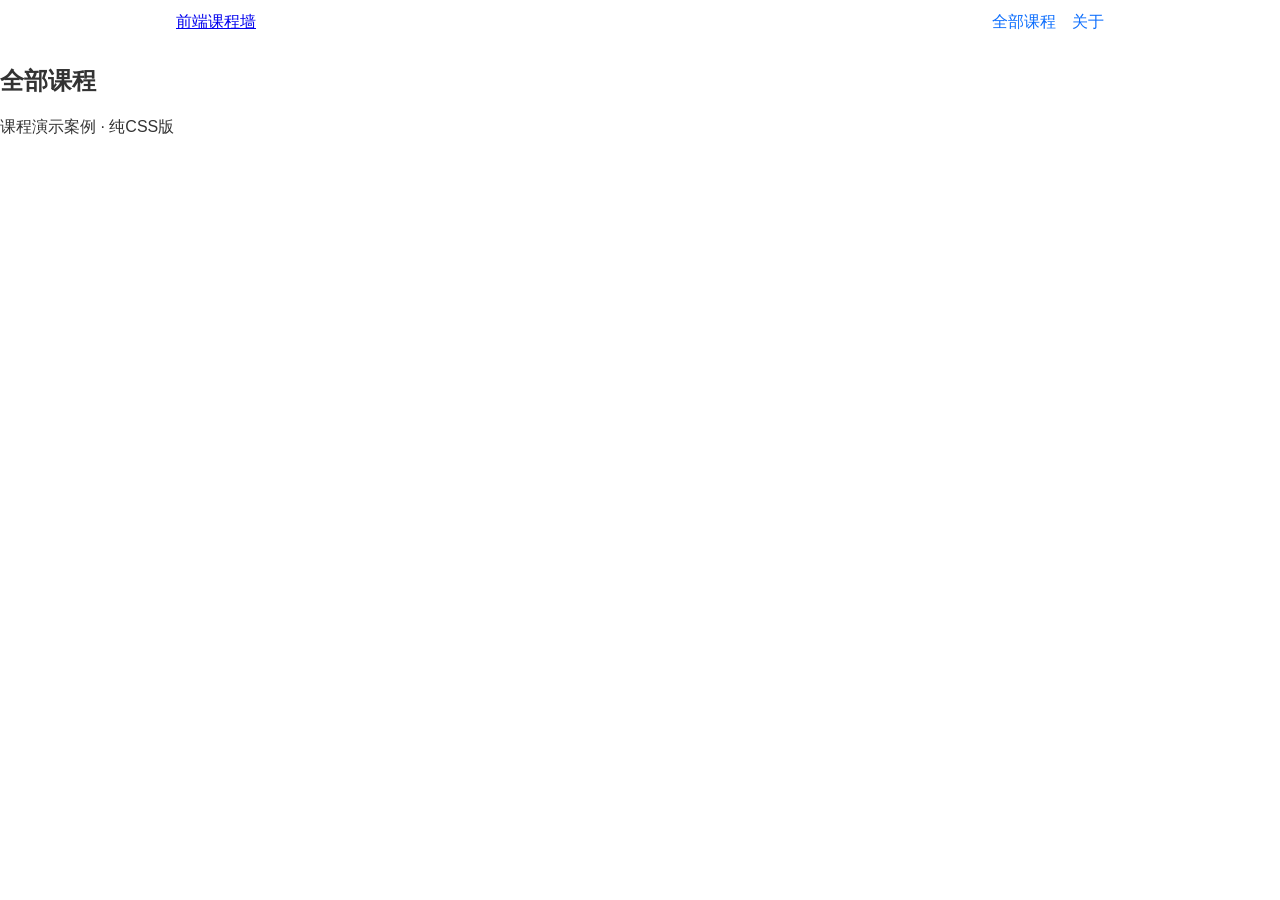
==== index.html @ dcce3821 "添加课程展示页结构与Flex导航" ====
<!DOCTYPE html>
<html lang="zh-CN">
<head>
  <meta charset="UTF-8">
  <meta name="viewport" content="width=device-width, initial-scale=1.0">
  <title>课程展示</title>
  <link rel="stylesheet" href="css/courses.css">
</head>
<body>
  <header class="site-header">
    <div class="nav-wrap">
      <a class="logo" href="#">前端课程墙</a>
      <nav class="main-nav">
        <a href="#courses">全部课程</a>
        <a href="#about">关于</a>
      </nav>
    </div>
  </header>
  <main>
    <section id="courses">
      <h2>全部课程</h2>
      <div class="card-grid">
        <!-- 卡片下一步填 -->
      </div>
    </section>
  </main>
  <footer><p>课程演示案例 · 纯CSS版</p></footer>
</body>
</html>
---- css/courses.css ----
* { box-sizing: border-box; }

body {
  font-family: "Microsoft YaHei", sans-serif;
  margin: 0;
  color: #333;
}

.nav-wrap {
  max-width: 960px;
  margin: 0 auto;
  padding: 12px 16px;
  display: flex;
  justify-content: space-between;
  align-items: center;
  flex-wrap: wrap;
  gap: 8px;
}

.main-nav {
  display: flex;
  gap: 16px;
}

.main-nav a { text-decoration: none; color: #0d6efd; }
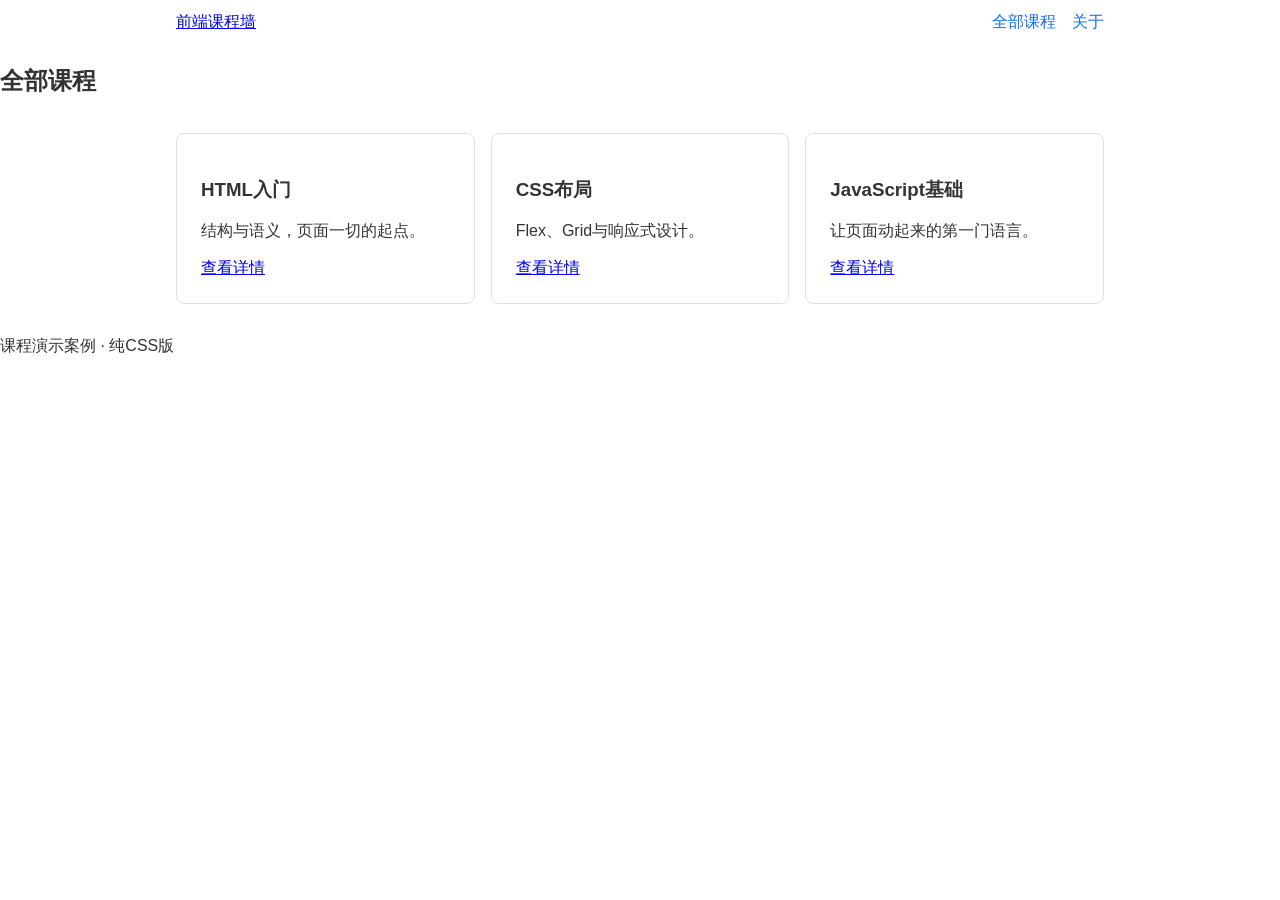
==== commit e3055f5a: "添加Grid卡片墙与响应式断点" ====
--- a/index.html
+++ b/index.html
@@ -19,8 +19,23 @@
   <main>
     <section id="courses">
       <h2>全部课程</h2>
-      <div class="card-grid">
-        <!-- 卡片下一步填 -->
+     <div class="card-grid">
+  <article class="course-card">
+    <h3>HTML入门</h3>
+    <p>结构与语义，页面一切的起点。</p>
+    <a href="#">查看详情</a>
+  </article>
+  <article class="course-card">
+    <h3>CSS布局</h3>
+    <p>Flex、Grid与响应式设计。</p>
+    <a href="#">查看详情</a>
+  </article>
+  <article class="course-card">
+    <h3>JavaScript基础</h3>
+    <p>让页面动起来的第一门语言。</p>
+    <a href="#">查看详情</a>
+  </article>
+</div>
       </div>
     </section>
   </main>
--- a/css/courses.css
+++ b/css/courses.css
@@ -23,3 +23,21 @@
 }
 
 .main-nav a { text-decoration: none; color: #0d6efd; }
+.card-grid {
+  max-width: 960px;
+  margin: 0 auto;
+  padding: 16px;
+  display: grid;
+  grid-template-columns: repeat(auto-fit, minmax(260px, 1fr));
+  gap: 16px;
+}
+
+.course-card {
+  border: 1px solid #dee2e6;
+  border-radius: 8px;
+  padding: 16px;
+}
+
+@media (min-width: 992px) {
+  .course-card { padding: 24px; }
+}
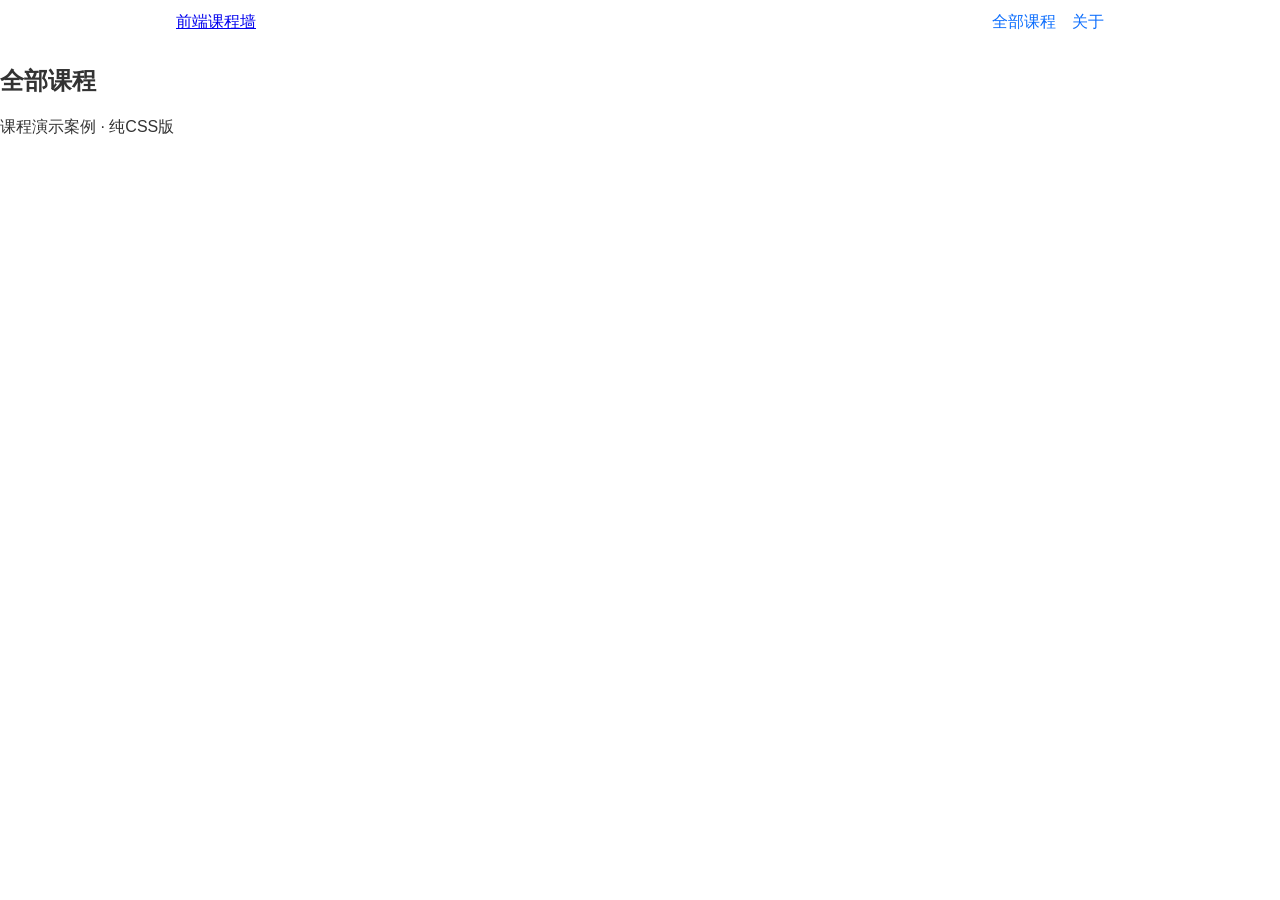
==== commit 539e36f6: "添加课程展示页结构与Flex导航" ====
--- a/index.html
+++ b/index.html
@@ -20,22 +20,7 @@
     <section id="courses">
       <h2>全部课程</h2>
      <div class="card-grid">
-  <article class="course-card">
-    <h3>HTML入门</h3>
-    <p>结构与语义，页面一切的起点。</p>
-    <a href="#">查看详情</a>
-  </article>
-  <article class="course-card">
-    <h3>CSS布局</h3>
-    <p>Flex、Grid与响应式设计。</p>
-    <a href="#">查看详情</a>
-  </article>
-  <article class="course-card">
-    <h3>JavaScript基础</h3>
-    <p>让页面动起来的第一门语言。</p>
-    <a href="#">查看详情</a>
-  </article>
-</div>
+ </div>
       </div>
     </section>
   </main>
--- a/css/courses.css
+++ b/css/courses.css
@@ -23,21 +23,3 @@
 }
 
 .main-nav a { text-decoration: none; color: #0d6efd; }
-.card-grid {
-  max-width: 960px;
-  margin: 0 auto;
-  padding: 16px;
-  display: grid;
-  grid-template-columns: repeat(auto-fit, minmax(260px, 1fr));
-  gap: 16px;
-}
-
-.course-card {
-  border: 1px solid #dee2e6;
-  border-radius: 8px;
-  padding: 16px;
-}
-
-@media (min-width: 992px) {
-  .course-card { padding: 24px; }
-}
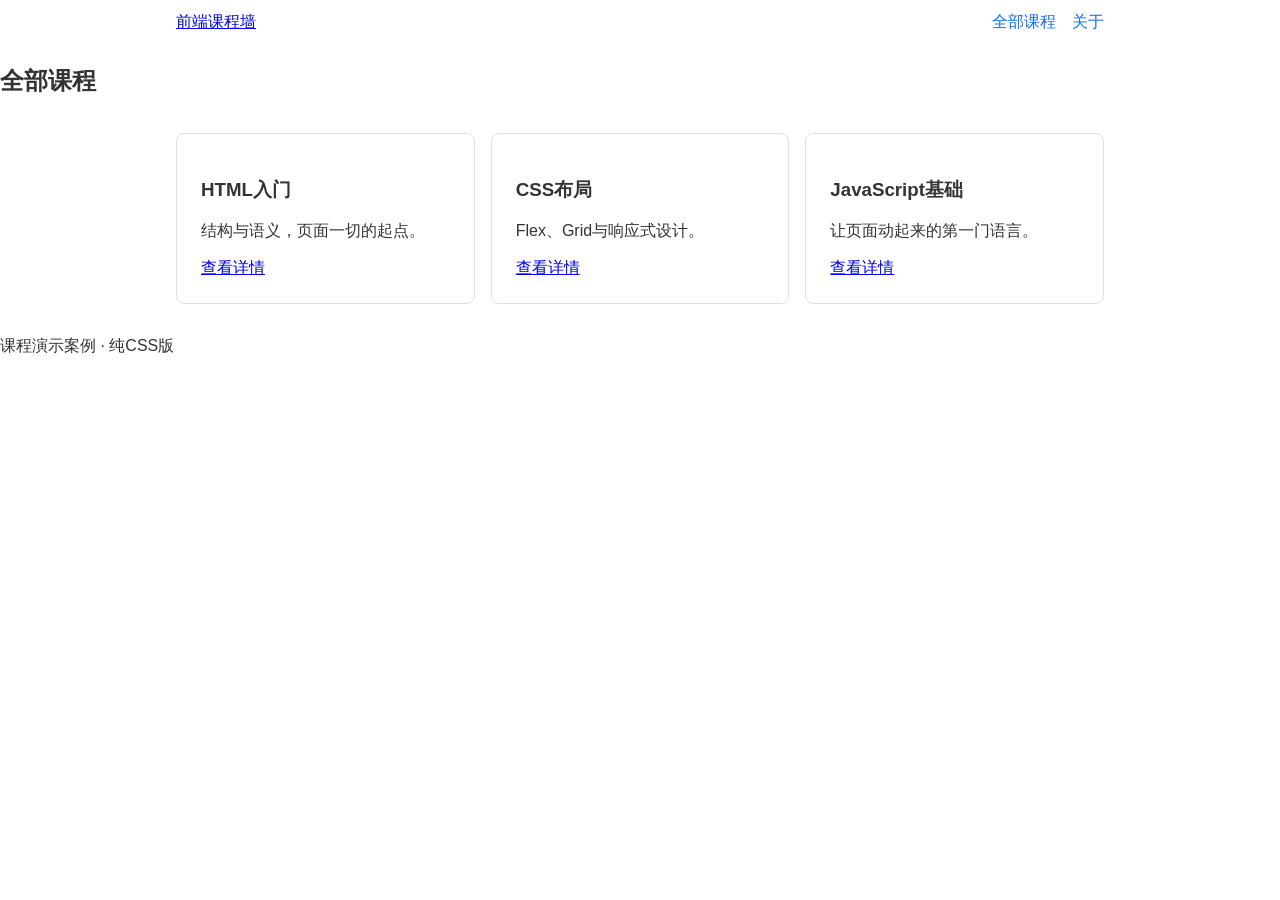
==== commit 504145a1: "添加Grid卡片墙与响应式断点" ====
--- a/index.html
+++ b/index.html
@@ -20,6 +20,23 @@
     <section id="courses">
       <h2>全部课程</h2>
      <div class="card-grid">
+<article class="course-card">
+    <h3>HTML入门</h3>
+    <p>结构与语义，页面一切的起点。</p>
+    <a href="#">查看详情</a>
+  </article>
+  <article class="course-card">
+    <h3>CSS布局</h3>
+    <p>Flex、Grid与响应式设计。</p>
+    <a href="#">查看详情</a>
+  </article>
+  <article class="course-card">
+    <h3>JavaScript基础</h3>
+    <p>让页面动起来的第一门语言。</p>
+    <a href="#">查看详情</a>
+  </article>
+</div>
+
  </div>
       </div>
     </section>
--- a/css/courses.css
+++ b/css/courses.css
@@ -23,3 +23,22 @@
 }
 
 .main-nav a { text-decoration: none; color: #0d6efd; }
+.card-grid {
+  max-width: 960px;
+  margin: 0 auto;
+  padding: 16px;
+  display: grid;
+  grid-template-columns: repeat(auto-fit, minmax(260px, 1fr));
+  gap: 16px;
+}
+
+.course-card {
+  border: 1px solid #dee2e6;
+  border-radius: 8px;
+  padding: 16px;
+}
+
+@media (min-width: 992px) {
+  .course-card { padding: 24px; }
+}
+
